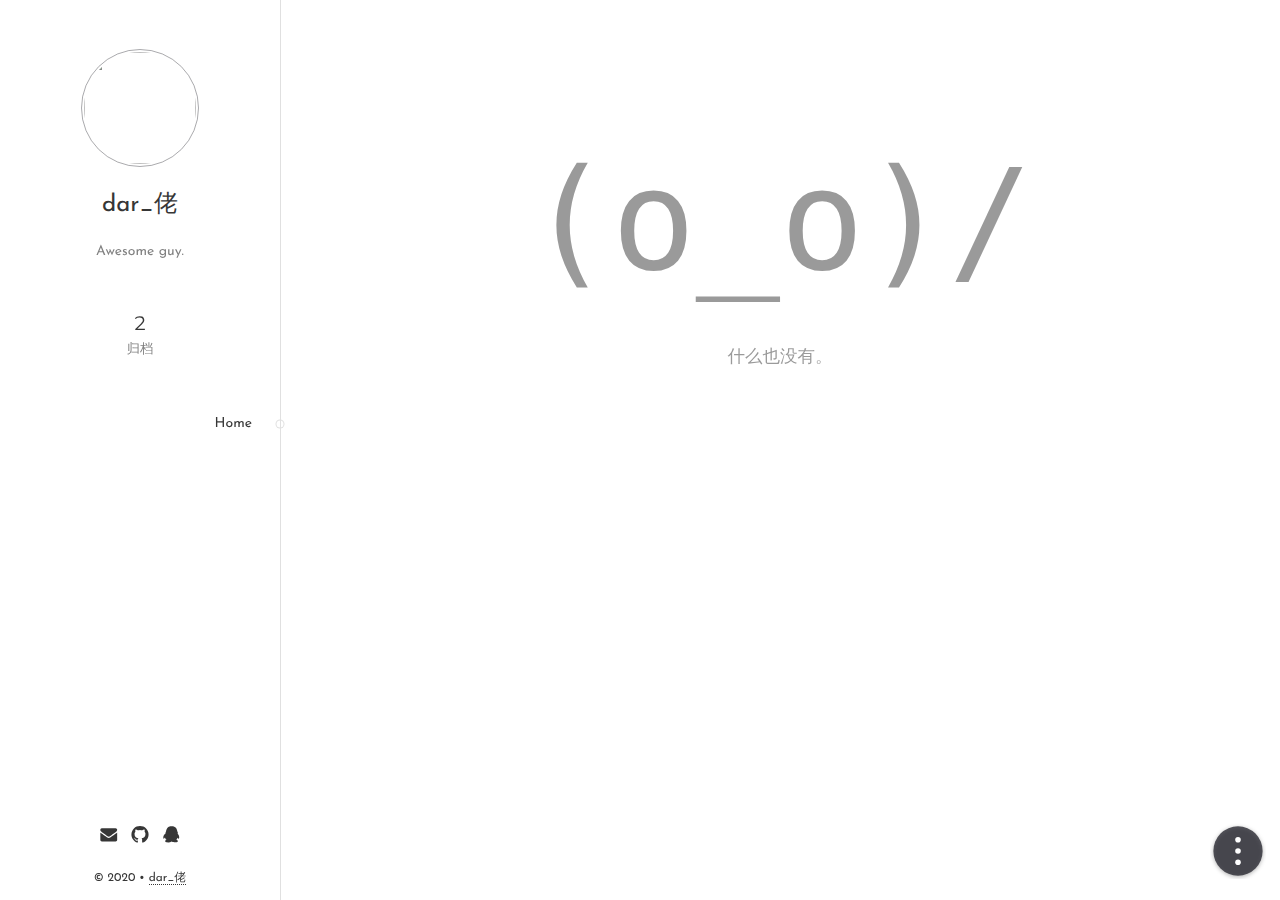
==== 404/index.html @ e0411296 "Site updated: 2020-01-14 21:13:53" ====
<!doctype html>
<html lang="zh-Hans">
<head>
<meta charset="utf-8">
<title>dar_佬 de 领域</title>
<base href="/">
<meta name="viewport" content="width=device-width, initial-scale=1, maximum-scale=1, user-scalable=0">
<link rel="canonical" href="https://darlao.me/404/">
<link rel="icon" type="image/x-icon" href="https://i.loli.net/2020/01/14/TtVxizpFGPAde8N.png">

<meta property="og:type" content="website">
<meta property="og:title" content="404">
<meta property="og:url" content="https://darlao.me/404/index.html">
<meta property="og:site_name" content="dar_佬 de 领域">
<meta property="og:image" content="https://i.loli.net/2020/01/14/73ZXDLrAFW1jOqb.jpg">
<meta property="article:author" content="dar_佬">
<meta name="twitter:card" content="summary">
<meta name="twitter:image" content="https://i.loli.net/2020/01/14/73ZXDLrAFW1jOqb.jpg">


<link href="//fonts.googleapis.com/css?family=Baloo+Bhaijaan|Inconsolata|Josefin+Sans|Montserrat" rel="stylesheet">
<link href="/styles.f6e745592a9a46992ff6.css" rel="stylesheet">

<link rel="stylesheet" href="/theme.77fcb58ab9655806707a.css">


<script src="/config.6e4b1f16cfb32d390368.js"></script>


<meta name="generator" content="Hexo 4.2.0"></head>
<body lang="zh-Hans">
<is-a></is-a>
<script src="https://cdn.bootcss.com/jquery/3.4.1/jquery.min.js"></script>
<script src="https://cdn.bootcss.com/jqueryui/1.12.1/jquery-ui.min.js"></script>
<script src="https://cdn.jsdelivr.net/gh/gaowanliang/gaowanliang.github.io/assets/autoload.min.js"></script>
<script src="/runtime.ee6f73bc31187f12810a.js"></script>
<script src="/polyfills.14df1390f4da8e838f05.js"></script>
<script src="/main.0c926d87f8cb6ab96db0.js"></script>
</body>
</html>
---- styles.f6e745592a9a46992ff6.css ----
body,html{height:100%}@media print{body,html{height:auto}}html{font-size:14px}@media screen and (max-width:359px){html{font-size:12px}}body{margin:0;font-family:sans-serif;text-rendering:geometricPrecision;-webkit-font-smoothing:antialiased;-webkit-text-size-adjust:100%}@media print{body{background:none!important;color:#000!important}}h1,h2,h3,h4,h5,h6{font-weight:400;line-height:1.5}h1{font-size:1.78571rem}h2{font-size:1.42857rem}h3{font-size:1.28571rem}h4{font-size:1.14286rem}h5,h6{font-size:1rem}a{color:inherit;text-decoration:none;cursor:pointer}canvas,iframe,video{display:block;margin:auto;max-width:100%}img{max-width:100%}blockquote{margin:0;padding:0}table{border-spacing:0;border-collapse:collapse;font-size:inherit}td,th{padding:0}code,pre{font-size:85%;-webkit-font-smoothing:initial;-moz-osx-font-smoothing:initial}code{padding:.2em .4em;border-radius:3px}pre{padding:.75rem 1rem;line-height:1.6;border:1px solid;border-color:inherit}pre pre{border:0}pre code{background:none;margin:0;padding:0;color:inherit}:focus{outline:none}::-webkit-scrollbar{width:8px;height:6px}@media (max-width:675px){::-webkit-scrollbar{width:0;height:0;background:none}}::-webkit-scrollbar-thumb{border-radius:3px}input{border:0;background:none;color:inherit;font-family:inherit;line-height:1.4}input::-webkit-input-placeholder{color:inherit;opacity:.5}@font-face{font-weight:400;font-style:normal;font-family:Icon;src:url([data-uri]) format("woff")}.bf:before{color:inherit;text-transform:none;font-style:normal;font-family:Icon}.icon-exit:before{content:"\E928"}.icon-external:before{content:"\E929"}.icon-check:before{content:"\E92A"}.icon-circle:before{content:"\E92B"}.icon-link:before{content:"\E906"}.icon-at:before{content:"\E927"}.icon-image:before{content:"\E905"}.icon-loader:before{content:"\E902"}.icon-author:before{content:"\E900"}.icon-cate:before{content:"\E901"}.icon-hash:before{content:"\E903"}.icon-dot:before{content:"\E904"}.icon-next:before{content:"\E907"}.icon-previous:before{content:"\E908"}.icon-down:before{content:"\E909"}.icon-up:before{content:"\E90A"}.icon-search:before{content:"\E90B"}.icon-calendar:before{content:"\E90C"}.icon-eye:before{content:"\E90D"}.icon-clock:before{content:"\E90E"}.icon-sidebar:before{content:"\E926"}.icon-toc:before{content:"\E925"}.icon-wechat:before{content:"\E91C"}.icon-paypal:before{content:"\E919"}.icon-bitcoin:before{content:"\E91B"}.icon-soundcloud:before{content:"\E90F"}.icon-pinterest:before{content:"\E91A"}.icon-youtube:before{content:"\E916"}.icon-tumblr:before{content:"\E914"}.icon-linkedin:before{content:"\E915"}.icon-myspace:before{content:"\E917"}.icon-disqus:before{content:"\E918"}.icon-hangouts:before{content:"\E910"}.icon-email:before{content:"\E911"}.icon-facebook:before{content:"\E912"}.icon-dribbble:before{content:"\E913"}.icon-telegram:before{content:"\E91D"}.icon-qq:before{content:"\E91E"}.icon-instagram:before{content:"\E91F"}.icon-weibo:before{content:"\E920"}.icon-googleplus:before{content:"\E921"}.icon-feed:before{content:"\E922"}.icon-twitter:before{content:"\E923"}.icon-github:before{content:"\E924"}.bk{position:relative}.bg{position:fixed;top:0;left:0;z-index:1;overflow-x:hidden;overflow-y:auto;-webkit-overflow-scrolling:touch;width:100%;height:100%}.bg img{position:absolute;transition:transform .3s cubic-bezier(.2,0,.2,1);-ms-transform-origin:0 0;transform-origin:0 0;cursor:inherit}.bg:after{content:"";position:fixed;left:0;right:0;bottom:0;top:0;z-index:-1;transition:opacity .3s;opacity:0}.bh{cursor:zoom-out}.bh:after{opacity:1}.bi{word-wrap:break-word;line-height:1.8}.bi h2,.bi h3,.bi h4,.bi h5,.bi h6{margin:2rem 0 1rem;font-weight:700}.bi h2 a:last-child,.bi h3 a:last-child,.bi h4 a:last-child,.bi h5 a:last-child,.bi h6 a:last-child{visibility:hidden;border:0}.bi h2 a:last-child:active,.bi h2 a:last-child:focus,.bi h2 a:last-child:hover,.bi h3 a:last-child:active,.bi h3 a:last-child:focus,.bi h3 a:last-child:hover,.bi h4 a:last-child:active,.bi h4 a:last-child:focus,.bi h4 a:last-child:hover,.bi h5 a:last-child:active,.bi h5 a:last-child:focus,.bi h5 a:last-child:hover,.bi h6 a:last-child:active,.bi h6 a:last-child:focus,.bi h6 a:last-child:hover{color:inherit}.bi h2 a:last-child:active:after,.bi h2 a:last-child:focus:after,.bi h2 a:last-child:hover:after,.bi h3 a:last-child:active:after,.bi h3 a:last-child:focus:after,.bi h3 a:last-child:hover:after,.bi h4 a:last-child:active:after,.bi h4 a:last-child:focus:after,.bi h4 a:last-child:hover:after,.bi h5 a:last-child:active:after,.bi h5 a:last-child:focus:after,.bi h5 a:last-child:hover:after,.bi h6 a:last-child:active:after,.bi h6 a:last-child:focus:after,.bi h6 a:last-child:hover:after{opacity:1;transition:opacity .15s}.bi h2 a:last-child:after,.bi h3 a:last-child:after,.bi h4 a:last-child:after,.bi h5 a:last-child:after,.bi h6 a:last-child:after{padding-left:.2em;content:"\E906";vertical-align:-16%;font-style:normal;font-family:Icon;line-height:1;opacity:.63}.bi h2:active a,.bi h2:focus a,.bi h2:hover a,.bi h3:active a,.bi h3:focus a,.bi h3:hover a,.bi h4:active a,.bi h4:focus a,.bi h4:hover a,.bi h5:active a,.bi h5:focus a,.bi h5:hover a,.bi h6:active a,.bi h6:focus a,.bi h6:hover a{visibility:visible}.bi>iframe,.bi>video{margin:2em auto}.bi img{vertical-align:text-bottom}.bi hr{margin:2.5em auto;width:4px;height:4px;border:0;border-radius:3px;background-color:currentColor;box-shadow:1em 0 0 0 currentColor,-1em 0 0 0 currentColor}.bi blockquote{position:relative;margin:2em 0;padding-left:24px}.bi blockquote:before{position:absolute;left:0;top:0;width:4px;bottom:0;background-color:currentColor;content:"";opacity:.2}.bi blockquote footer cite{word-break:break-all}.bi blockquote footer cite:before{padding:0 .3em;content:"\2014"}@media print{.bi blockquote{margin:2em 1em;font-style:italic;color:#555}}.bi ol,.bi ul{padding-left:2em}.bi ol>li{list-style-type:decimal}.bi ol>li>ol>li{list-style-type:lower-alpha}.bi ol>li>ol>li>ol>li{list-style-type:lower-roman}.bi a{border-bottom:1px dotted;transition:color .15s,border-color .15s,opacity .15s}.bi a:active,.bi a:focus,.bi a:hover{border-bottom-style:solid}.bi>pre{overflow-x:auto}.bi>pre code{color:inherit;background-color:inherit}@media print{.bi{line-height:1.5}.bi a{border-bottom:0}.bi a[href^=http]:after,.bi a[href^=https] .bi a[href^="//"]:after{content:" ("attr(href)")"}}.bj:first-letter{float:left;margin:.3rem .4rem 0 0;font-size:2.9rem;line-height:1}@media print{.bj:first-letter{font-size:2.6rem}}.article-img{display:block;margin:auto;cursor:zoom-in}.article-img+figcaption{display:block;margin-top:.75em;text-align:center;font-size:.85em;opacity:.63}.article-bounded{margin:1.5em 0;border-color:inherit}.article-bounded>div{overflow-x:auto}@media print{.article-bounded>div{box-shadow:none!important;overflow-x:visible}}@media (max-width:675px){.article-bounded{overflow-x:auto;margin:1.5em -1.5rem}.article-bounded>div{display:table;overflow-x:inherit;padding:0 1.5rem;min-width:100%;box-shadow:none!important}}.article-table{border-color:inherit}.article-table table{margin:auto;min-width:100%;border-color:inherit}.article-table td,.article-table th{padding:.5em 1em;border:1px solid;border-color:inherit}.article-table td:first-child,.article-table th:first-child{border-left-width:0}@media (max-width:675px){.article-table td:first-child,.article-table th:first-child{border-left-width:1px}}.article-table th{text-align:inherit;white-space:nowrap;font-weight:700}.article-table td{white-space:pre}.article-table th[align=center]{text-align:center}.article-table th[align=right]{text-align:right}@media print{.article-table{text-align:center}.article-table table{display:inline-table;min-width:auto;border:1px solid;text-align:left}.article-table td,.article-table th{white-space:normal;border:1px solid;padding:.5em}.article-table tr:nth-child(2n){background:none!important}}.highlight{position:relative;margin:1em 0}.highlight>div{overflow-x:auto}.highlight code{background:none}.highlight pre{margin:0;border:0}@media print{.highlight pre{padding-left:0;padding-right:0;white-space:pre-wrap}}.highlight .gutter{text-align:right;-webkit-user-select:none;-moz-user-select:none;-ms-user-select:none;user-select:none}.highlight .gutter pre{padding:.75rem .25rem .75rem .75rem}@media print{.highlight .gutter{display:none}}.highlight figcaption{padding:.5rem 1rem;font-size:85%}.highlight figcaption a{float:right;border:0}@media print{.highlight figcaption{padding-left:0;padding-right:0}}.highlight .emphasis{font-style:italic}.highlight .strong{font-weight:700}@media print{.highlight{border:0!important}}.gist .gist-meta{background:none!important}.gist .gist-file{border-color:#eee!important;border-radius:3px!important}.gist .gist-data{padding:.4em 0!important;border-color:#eee!important;border-radius:3px 3px 0 0!important}.bl{display:block;overflow-x:hidden}.bl,.bn{position:relative;height:100%}.bn{margin-left:280px;-ms-transform-origin:0 42%;transform-origin:0 42%}@media (max-width:975px){.bn{margin:0}}@media print{.bn{margin:0}}.bm,.br{height:100%}.br{overflow-y:auto;-webkit-overflow-scrolling:touch}.bq{position:relative;display:block}@media (min-width:676px){.bq{margin:2rem auto;max-width:660px;min-width:640px}}@media print{.bq{margin:0 auto;max-width:680px}}.bp{position:absolute;top:0;right:0;left:0;height:100%}@media (max-width:675px){.bo:before{position:absolute;top:1.6rem;bottom:1.6rem;left:-1.6rem;z-index:-1;width:100%;background-color:hsla(0,0%,100%,.2);content:""}.bo .br,.bo:before{border-radius:.85rem}.bo .br{overflow-y:hidden;transition:border-radius .4s}}.bs{position:relative;display:block;margin-left:1.5rem;padding:.5rem 0;line-height:2rem;transition:color .15s}.bs:before{position:absolute;top:1.5rem;left:-1rem;content:"-";opacity:.63;-ms-transform:translateY(-50%);transform:translateY(-50%)}.bu{float:left;padding-right:.5rem;white-space:nowrap;letter-spacing:1px;font-size:.85rem;opacity:.63}.bt{display:table-cell;font-size:1.15rem}.bv{padding:2px;width:8rem;height:8rem;border:1px solid;border-radius:50%;vertical-align:bottom}@media (max-width:675px){.bv{border-color:hsla(0,0%,100%,.618)!important}}.bw{display:block}.bx{border-radius:6px;padding:2.15rem}@media (max-width:675px){.bx{border-radius:0;padding:1.5rem}}.by{position:relative;display:block;padding:1rem 2.15rem 2.15rem}@media (max-width:675px){.by{padding:1rem 1.5rem 1.5rem}}@media print{.by{display:none}}.bz{display:block;padding:1rem;border-radius:3px;text-align:center;line-height:1.8;transition:background-color .15s;-webkit-user-select:none;-moz-user-select:none;-ms-user-select:none;user-select:none}.bz:active,.bz:focus,.bz:hover{color:#fff}.ca{padding-bottom:4rem;line-height:1.6}.cb{display:block;margin:2rem 0;padding:1rem 1.5rem;border-left:3px solid rgba(0,0,0,0);border-radius:3px;word-break:break-word;line-height:1.8}@media print{.cb{display:none}}.cf{margin:0;padding:0}.cd{overflow:hidden;list-style:none}.ce{float:left}.ce span{margin:0 .6em 0 .2em}.cc{display:table-cell}.cg{position:fixed;right:1rem;bottom:1.5rem;z-index:1;color:#fff;text-align:center;-webkit-tap-highlight-color:transparent}@media print{.cg{display:none}}.ci{width:4rem;height:4rem;cursor:pointer}.cj{-webkit-animation:1s both;animation:1s both;-webkit-animation-name:ch;animation-name:ch}.co{z-index:-1;display:block;width:4rem;height:4rem}.cl{transform:translate3d(2rem,2rem,0)}.cl circle{transition:all .15s cubic-bezier(0,0,.382,1.618);fill:#fff}.cm{font-size:1.2rem;line-height:1;-ms-transform:translateY(.382em);transform:translateY(.382em);fill:#fff;text-anchor:middle}.cm tspan{font-size:.75rem;font-family:inherit}.cn{opacity:.9;-ms-transform:rotate(-90deg);transform:rotate(-90deg);-ms-transform-origin:50% 50%;transform-origin:50% 50%;stroke-width:1px;fill:none}.ck{opacity:.8}.cp span{position:absolute;z-index:-1;width:2.8rem;height:2.8rem;border-radius:50%;background-color:rgba(0,0,0,.8);box-shadow:0 2px 4px 1px rgba(0,0,0,.2);font-size:1.5rem;line-height:2.8rem;opacity:0;cursor:pointer;transition:.4s cubic-bezier(0,0,.382,1.618);transition-property:transform,opacity}.cp span:before{font-size:inherit}.cp span:nth-child(3n-2){top:0;right:0}.cp span:nth-child(3n-1){top:0;left:0}.cp span:nth-child(3n){bottom:0;left:0}.cq span{opacity:1}.cq span:first-child{transform:translate3d(0,-140%,0)}.cq span:nth-child(2){transform:translate3d(-98.99495%,-98.99495%,0)}.cq span:nth-child(3){transform:translate3d(-140%,0,0)}.cq span:nth-child(4){transform:translate3d(0,-280%,0)}.cq span:nth-child(5){transform:translate3d(-107.15136%,-258.68627%,0)}@-webkit-keyframes ch{to{transform:rotateY(1turn)}}@keyframes ch{to{transform:rotateY(1turn)}}.cw{display:-ms-flexbox;display:flex;-ms-flex-pack:center;justify-content:center;margin:2rem 0}.cw,.cx{text-align:center}.cx{margin:0 2px;width:2.4rem;height:2.4rem;border-radius:50%;line-height:2.4rem}.cx:active,.cx:focus,.cx:hover,.cy{color:#fff}.cy,.cz{pointer-events:none}.cz:before{content:"\E904";font-family:Icon}.db:before{content:"\E908";font-family:Icon}.da:before{content:"\E907";font-family:Icon}.dc{display:block;overflow:hidden;margin-bottom:1.75rem;border-radius:6px}@media (max-width:675px){.dc{margin:1rem}}.di{margin:0;font-weight:400;-webkit-tap-highlight-color:transparent}.di a{padding:1.5rem 1.5rem 0;transition:color .15s}.dh,.di a{display:block}.dd{padding:0 1.5rem;opacity:.8}.de{margin:1em 1.5rem 0;padding-bottom:1.5rem;opacity:.63}.df{display:inline-block;margin-right:1rem}.dg{margin-right:.4rem}.dj{position:relative;display:block;margin:4rem 0 1.5rem;text-align:center}@media print{.dj{display:none}}.do{margin:0;font-size:1.1rem;line-height:2}.dl{display:inline-block;padding-top:1rem}.dm{overflow:hidden;border:1px solid;border-color:inherit;border-radius:6px;box-shadow:3px 4px 11px rgba(42,43,51,.1);-webkit-animation:.2s both;animation:.2s both;-webkit-animation-name:dk;animation-name:dk}.dn{position:absolute;right:0;bottom:3.6rem;left:0;margin:auto;max-width:24rem;border-color:inherit}.dm div{padding:1rem 1.5rem;text-align:left;line-height:1.5}@media (max-width:675px){.dm div{padding:1rem}}.dm a{border-radius:3px;transition:background-color .15s,color .15s}.dp{position:relative;padding:0 1rem;border-color:inherit;font-size:1.1rem;transition:color .15s}.dp,.dq{display:inline-block}.dq{box-sizing:border-box;border:1px solid;border-color:inherit;border-radius:2.6rem;white-space:nowrap;font-size:.85rem;line-height:2.6rem}.dp:after{position:absolute;top:50%;right:0;height:1.4rem;border-left:1px solid;border-color:inherit;content:"";-ms-transform:translateY(-50%);transform:translateY(-50%)}.dp:first-child{padding-left:1.25rem}.dp:last-child{padding-right:1.25rem}.dp:last-child:after{content:none}.dp:before{vertical-align:middle;font-size:1.4rem}@-webkit-keyframes dk{0%{transform:translate3d(0,1rem,0);opacity:0}to{transform:none;opacity:1}}@keyframes dk{0%{transform:translate3d(0,1rem,0);opacity:0}to{transform:none;opacity:1}}.cr,.ct{display:block}.ct{width:100%}.cu{position:relative;display:block;text-align:center}.cu:before{position:absolute;top:50%;left:50%;margin:-.7em 0 0 -.7em;color:inherit;content:"\E902";font-style:normal;font-size:1.4rem;font-family:Icon;opacity:.63;-webkit-animation:1.75s linear infinite;animation:1.75s linear infinite;-webkit-animation-name:cs;animation-name:cs}.cv:before{content:"\E905";-webkit-animation:none;animation:none}@-webkit-keyframes cs{0%{transform:rotate(0)}to{transform:rotate(1turn)}}@keyframes cs{0%{transform:rotate(0)}to{transform:rotate(1turn)}}.dr{position:fixed;top:0;bottom:0;left:0;border-right:1px solid}@media (max-width:975px){.dr{opacity:0;z-index:0}}@media (max-width:675px){.dr{border:0;color:#fff}}@media print{.dr{display:none}}.eb{position:relative;overflow-y:auto;-webkit-overflow-scrolling:touch;margin-right:-1rem;padding-right:1rem;height:100%;width:280px}@media (max-width:675px){.eb{padding-right:1.6rem}}.eb::-webkit-scrollbar{width:0;height:0}.ec{padding:1px 0}.ds{margin:1rem 1rem .5rem;border-radius:6px;text-align:center}@media (max-width:675px){.ds{border:0;background:none!important}}.dt{display:inline-block;margin-top:2.4rem}.dv{display:block;margin:1.5rem 0;white-space:nowrap;font-size:1.714285rem;transition:color .15s}@media (max-width:675px){.dv{color:#fff!important}}.du{padding:0 1.5rem 1.5rem;line-height:1.5;opacity:.63}.eg{display:-ms-flexbox;display:flex;-ms-flex-pack:distribute;justify-content:space-around;margin:0 1rem;padding:0 1rem;border-radius:6px;text-align:center;white-space:nowrap;-webkit-tap-highlight-color:transparent;-webkit-user-select:none;-moz-user-select:none;-ms-user-select:none;user-select:none}@media (max-width:675px){.eg{background:none!important}}.eh{position:relative;padding:1.25rem 0;min-width:24%;border-radius:6px}.eh:after{position:absolute;right:0;bottom:0;left:0;margin:auto;width:62%;height:.3rem;content:"";transition:transform .4s;-ms-transform:scaleY(0);transform:scaleY(0);-ms-transform-origin:bottom center;transform-origin:bottom center;border-radius:3px 3px 0 0;background-color:currentColor}.eh span{display:block;margin:0 .5rem;line-height:1}.eh span:first-child{margin-bottom:.75rem;font-size:1.4rem}.eh span:last-child{font-size:.95rem;opacity:.63}@media (max-width:675px){.eh:after{left:-.2rem;right:-.2rem;top:.5rem;bottom:.5rem;width:auto;height:auto;border-radius:6px;background-color:hsla(0,0%,100%,.1)!important}}.eh:active:after,.eh:focus:after,.eh:hover:after,.ei:after{-ms-transform:scaleX(1);transform:scaleX(1)}@media (max-width:675px){.eh:active,.eh:focus,.eh:hover,.ei{color:#fff!important}}.ed{margin:2rem 0 3rem;-webkit-tap-highlight-color:transparent;-webkit-user-select:none;-moz-user-select:none;-ms-user-select:none;user-select:none}.ee{position:relative;display:block;padding-right:2rem;text-align:right;text-transform:capitalize;line-height:3rem;border-color:inherit;transition:all .15s}.ee:after{position:absolute;top:50%;right:0;width:7px;height:7px;border-radius:50%;content:"";-ms-transform:translate(50%,-50%);transform:translate(50%,-50%)}@media (max-width:675px){.ee{padding-left:3rem;text-align:left}.ee:before{position:absolute;top:0;right:0;width:100%;height:100%;background:linear-gradient(90deg,hsla(0,0%,100%,.1),rgba(0,0,0,0))!important;content:"";transition:transform .4s;-ms-transform:scaleX(0);transform:scaleX(0);-ms-transform-origin:0 50%;transform-origin:0 50%}.ee:after{content:none}}.ee:active,.ee:focus,.ee:hover,.ef{font-size:1.168rem}.ee:active:after,.ee:focus:after,.ee:hover:after,.ef:after{background-image:none}@media (max-width:675px){.ee:active,.ee:focus,.ee:hover,.ef{font-size:inherit;color:#fff!important}.ee:active:before,.ee:focus:before,.ee:hover:before,.ef:before{-ms-transform:scaleX(1);transform:scaleX(1)}}.dw{padding:1rem 1rem .75rem;text-align:center;line-height:1.4em}.dw>p{margin:.25rem 0 0;font-size:.85rem}.dw>p a{border-color:inherit}@media (max-width:675px){.dw>p a:active,.dw>p a:focus,.dw>p a:hover{color:#fff;border-color:#fff}}.dy+.dy:before{padding:0 .8rem;content:"|"}.dx{position:absolute;right:1rem;bottom:0;left:0}.dz{margin:0 1rem 1rem;-webkit-user-select:none;-moz-user-select:none;-ms-user-select:none;user-select:none}.ea{display:inline-block;font-size:0;transition:color .15s}.ea:before{margin:0 .4rem;font-size:1.428rem;line-height:1.5}@media (max-width:675px){.ea:active,.ea:focus,.ea:hover{color:#fff!important}}.ej{display:inline-block;margin:0 1rem 1rem 0}.ek{display:block;padding:0 1em;border-radius:3px;line-height:2.4;transition:background-color .15s}.ek:before{margin-right:.2em;content:"\E903";vertical-align:-.1em;font-size:.85em;font-family:Icon;line-height:inherit}.ek :active,.ek:focus,.ek:hover{color:#fff}.el{position:fixed;top:0;right:0;bottom:0;overflow-y:auto;-webkit-overflow-scrolling:touch;-webkit-user-select:none;-moz-user-select:none;-ms-user-select:none;user-select:none;padding:1rem 0;width:252px;transform:translate3d(252px,0,0)}@media print{.el{display:none}}.em{box-shadow:-2px 0 3px rgba(0,0,0,.1)}.en{position:relative;margin:0;padding:0 0 0 1.5em}.eo{padding:0}.eo:before{position:absolute;top:.5em;bottom:.5em;left:1px;width:2px;content:"";transition:transform .4s;-ms-transform:scaleY(0);transform:scaleY(0);-ms-transform-origin:center top;transform-origin:center top}.ep:before{-ms-transform:scaleX(1);transform:scaleX(1)}.eq{display:block;padding:.5em 1em;line-height:1.4}.eq code{white-space:nowrap}.er{float:left;margin-right:4px;font-size:.9rem}.es{display:table-cell}.et{display:block;text-align:center;opacity:.5}.eu{margin:10rem 0 3rem;border:0;font-size:10rem;font-family:monospace}@media (max-width:675px){.eu{font-size:6rem}}.ev{font-size:1.25rem}.ew{display:block}.ez{border-radius:6px;padding:2.15rem}@media (max-width:675px){.ez{border-radius:0;padding:1.5rem}}.fa{position:relative;padding:2.15rem 0;border-color:inherit}@media (max-width:675px){.fa{padding:1.5rem 0}}.fa:first-of-type{margin-top:-2.15rem}@media (max-width:675px){.fa:first-of-type{margin-top:-1.5rem}}.fa:last-of-type{margin-bottom:-2.15rem;padding-bottom:6rem}@media (max-width:675px){.fa:last-of-type{margin-bottom:-1.5rem}}.fa:before{position:absolute;top:0;left:1.5rem;height:100%;border-left:1px solid;border-color:inherit;content:""}.fb{margin:0;line-height:2.4em}.ex,.fb{position:relative}.ex{padding-left:3rem}.ex:hover .ey:after{opacity:1}.ey{top:1.5rem;left:1.5rem;padding:0 .6em;border-radius:2em;color:#fff;text-transform:uppercase;font-weight:600;line-height:2;transform:translate3d(-50%,-50%,0) scale3d(.75,.75,1)}.ey,.ey:after{position:absolute}.ey:after{top:0;right:0;bottom:0;left:0;z-index:-1;border-radius:inherit;content:"";opacity:.63;transition:opacity .4s}.fc{display:block;position:relative;overflow-x:auto;overflow-y:hidden;white-space:nowrap;border-radius:6px}@media (max-width:675px){.fc{border-radius:0}}.fc ::-webkit-scrollbar{width:0;height:0}.ff{padding-bottom:.3rem}.fd{position:relative;display:inline-block;padding:0 2rem;font-size:1.2rem;line-height:3.8;border-color:inherit}.fd:after{margin-left:.5rem;padding:2px 5px;border-radius:3px;border:1px solid;border-color:inherit;content:attr(count);font-size:.85rem}.fd:before{position:absolute;right:0;bottom:0;left:0;margin:auto;width:38%;height:.3rem;content:"";transition:transform .4s;-ms-transform:scaleY(0);transform:scaleY(0);-ms-transform-origin:bottom center;transform-origin:bottom center;border-radius:3px 3px 0 0;background-color:currentColor}.fd:active:before,.fd:focus:before,.fd:hover:before,.fe:before{-ms-transform:scaleX(1);transform:scaleX(1)}.fg{display:block;overflow:hidden;border-radius:6px}@media (max-width:675px){.fg{border-radius:0}}@media print{.fg{background:#fff}}.fi{text-align:center}@media print{.fi{display:none}}.fk{margin:0;padding:4.3rem 2.15rem 2.15rem}.fj{margin-top:-1rem;line-height:2;opacity:.5}.fh{position:relative;padding:.80625rem 2.15rem 2.15rem}@media (max-width:675px){.fh{padding:.5625rem 1.5rem 1.5rem}}@media print{.fh{padding:0}.fh:before{display:block;margin:1rem 0 4rem;content:attr(data-title);text-align:center;font-size:2.2rem}}.fl{display:block;overflow:hidden;border-radius:6px}@media (max-width:675px){.fl{border-radius:0}}@media print{.fl{background:#fff}}.fv{position:relative}@media (max-width:675px){.fv{border-radius:0}}@media print{.fv{display:none}}.fx,.gf{margin:0}.fx{line-height:2}.fy{display:inline-block;margin-right:1rem;transition:color .15s}.fy:before{margin-right:.4rem;font-family:Icon}.gb:before{content:"\E90C"}.fz:before{content:"\E900"}.ga:before{content:"\E901"}.fo{position:relative;padding:.80625rem 2.15rem 2.15rem}@media (max-width:675px){.fo{padding:.5625rem 1.5rem 1.5rem}}@media print{.fo{margin:2rem 4rem;padding:0}.fo:before{display:block;margin:1rem 0 4rem;content:attr(data-title);text-align:center;font-size:2.2rem}}.fp{padding:0 2.15rem}@media (max-width:675px){.fp{padding:0 1.5rem}}@media print{.fp{display:none}}.fu{padding-bottom:1rem}.fq{display:-ms-flexbox;display:flex;padding:1.5rem 0;border-top:1px solid;border-color:inherit;line-height:1.5}@media (max-width:675px){.fq{padding-top:1rem}}.fr{position:relative;-ms-flex:1;flex:1;padding:0 1rem}.fr:after,.fr:before{position:absolute;top:0;font-size:1.4rem;font-family:Icon;line-height:1}.ft:before{left:-.5rem;content:"\E908"}.fs{text-align:right}.fs:after{right:-.5rem;content:"\E907"}.fw .gf{padding:4.3rem 2.15rem 2.15rem}.fw .fx{padding:0 2.15rem;line-height:3}@media (max-width:675px){.fw .fx{padding:0 1.5rem}}.gd{padding-top:37%;background-position:50%;background-size:cover;color:#fff}@media (max-width:675px){.gd{padding-top:30%}}.gd .fx{background-color:rgba(0,0,0,0)}.gd .gc{padding:2.5rem 2.15rem 1rem;background:rgba(0,0,0,.25);background:linear-gradient(180deg,rgba(0,0,0,0),rgba(0,0,0,.75))}@media (max-width:675px){.gd .gc{padding:2rem 1.5rem 1rem}}.ge{margin:.7rem 0 1rem;height:2px;border:0;background:#fff;opacity:.5;-webkit-animation:.4s both;animation:.4s both;-webkit-animation-name:fn;animation-name:fn}@media (max-width:675px){.ge{margin:.5rem 0 1rem}}@-webkit-keyframes fn{0%{transform:scale3d(.8,.8,1)}to{transform:none}}@keyframes fn{0%{transform:scale3d(.8,.8,1)}to{transform:none}}.fm,.hb{display:block}.hf{border-radius:6px;padding:2.15rem}@media (max-width:675px){.hf{border-radius:0;padding:1.5rem}}.he{margin:0 0 1.5rem}.hc{display:block;border-radius:6px;padding:2.15rem}@media (max-width:675px){.hc{border-radius:0;padding:1.5rem}}.hd{margin:0 0 1.5rem}.gg{display:block}.gh{position:fixed;top:0;right:0;left:0;z-index:1;overflow-y:auto;height:100%;background-color:rgba(0,0,0,.2)}.gh .gz{margin:3rem auto 2rem;max-width:660px;-webkit-animation:.2s both;animation:.2s both;-webkit-animation-name:gi;animation-name:gi}@media (max-width:675px){.gh .gz{margin:0;max-width:none}}.gw{display:-ms-flexbox;display:flex;padding:.25rem .5rem;white-space:nowrap;border-radius:6px}@media (max-width:675px){.gw{border-radius:0;padding:0 .25rem;max-height:4rem}}.gx{margin-bottom:5px}@media (max-width:675px){.gx{margin-bottom:0;border-bottom:1px solid;border-color:inherit}}.gy{padding:1rem;font-size:1.5rem;opacity:.5;transition:opacity .15s}.gy:active,.gy:focus,.gy:hover{opacity:1}.gt{display:-ms-flexbox;display:flex;-ms-flex-direction:row-reverse;flex-direction:row-reverse;-ms-flex-positive:1;flex-grow:1}.gu{padding:1rem;font-size:1.5rem;opacity:.5;transition:opacity .15s}.gv{-ms-flex-positive:1;flex-grow:1;font-size:1.2rem}.gt:hover .gu,.gv:focus+.gu{opacity:1}.ha{overflow:hidden;padding-bottom:1px;border-color:inherit;border-radius:6px}@media (max-width:675px){.ha{border-radius:0;overflow-y:auto;-webkit-overflow-scrolling:touch;max-height:calc(100vh - 4rem)}}.gj{border-color:inherit;padding:2.15rem}@media (max-width:675px){.gj{padding:1.5rem}}.gl{display:-ms-flexbox;display:flex;-ms-flex-pack:justify;justify-content:space-between;margin-top:-1rem;padding:1rem 0;font-size:1.2rem}.gm{border-bottom:2px dashed;border-color:inherit}.gk{height:1.5rem}.gn{position:relative;display:-ms-flexbox;display:flex;padding:1.5rem 0;border-bottom:1px solid;border-color:inherit}@media (max-width:675px){.gn{padding:1rem 0}}.gn:last-of-type{padding-bottom:0;border:0}.go{-ms-flex:1;flex:1}.gr{margin-right:1.5rem;width:6rem;height:6rem;border-radius:3px;background-position:50%;background-size:auto 100%}@media (max-width:675px){.gr{margin-right:1rem}}.gs{font-size:1.2rem;transition:color .15s}.gq,.gs{display:block}.gq{line-height:2.4;opacity:.63}.gp em,.gs em{color:#dc3545;font-style:normal}.gp{word-break:break-word}@-webkit-keyframes gi{0%{transform:translate3d(0,-4rem,0);opacity:0}to{transform:none;opacity:1}}@keyframes gi{0%{transform:translate3d(0,-4rem,0);opacity:0}to{transform:none;opacity:1}}
---- theme.77fcb58ab9655806707a.css ----
body{color:#363636}.y:after,.z{background:#fff}.x{border-color:#e0e0e0}.w:after{box-shadow:0 0 0 1px #e0e0e0}.article-bounded ::-webkit-scrollbar-thumb{background-color:#e0e0e0}.article-bounded ::-webkit-scrollbar-thumb:hover{background-color:#363636}.article-bounded>div{box-shadow:inset 0 0 0 1px #e0e0e0}body{font-family:'Josefin Sans','PingFang SC'}.bc{font-family:Baloo Bhaijaan,'Josefin Sans','PingFang SC'}.ba:after,.bb{font-family:Montserrat,'Josefin Sans','PingFang SC'}.highlight figcaption,code,pre{font-family:Inconsolata,monospace}.c:after,.d,body{background:url(https://i.loli.net/2020/01/14/WOy6H3jJESnIRLe.png)}@media (max-width:675px){.p{background:url(https://i.loli.net/2020/01/14/WOy6H3jJESnIRLe.png)}}::-moz-selection{background-color:#2a2b33;color:#fff}::selection{background-color:#2a2b33;color:#fff}::-webkit-scrollbar-thumb{background-color:rgba(42,43,51,.2)}::-webkit-scrollbar-thumb:hover{background-color:rgba(42,43,51,.8)}code{color:#2a2b33}.article-table tr:nth-child(2n),code{background-color:rgba(42,43,51,.05)}@media (max-width:675px){.v{background:#2a2b33}}.a:active,.a:focus,.a:hover,.q:active:before,.q:focus:before,.q:hover:before,.r:active:after,.r:focus:after,.r:hover:after,.s:before,.t:after,.u{background-color:#2a2b33}.o{background-color:rgba(42,43,51,.1)}.n{background-color:rgba(42,43,51,.05)}.l:active,.l:focus,.l:hover,.m{color:#2a2b33}.k{border-color:#2a2b33}.j{border-color:rgba(42,43,51,.4)}.h:active,.h:focus,.h:hover,.i{border-color:rgba(42,43,51,.2)}.g a:hover{border-color:#2a2b33;color:#2a2b33}.f{stroke:#2a2b33}.e{fill:#2a2b33}.highlight{border-radius:3px;color:#262b2f}.highlight .gutter{color:#95a5b3}.highlight figcaption{color:#363636}.highlight figcaption a,.highlight figcaption a:hover{color:#237dac}.highlight ::-webkit-scrollbar-thumb{background-color:#ffffff}.highlight ::-webkit-scrollbar-thumb:hover{background-color:#f3f6f7}.highlight ::-moz-selection{background-color:#f3f6f7;color:inherit}.highlight ::selection{background-color:#f3f6f7;color:inherit}.highlight .comment,.highlight .quote{color:#95a5b3}.highlight .deletion,.highlight .name,.highlight .regexp,.highlight .selector-class,.highlight .selector-id,.highlight .tag,.highlight .template-variable,.highlight .variable{color:#5d6c7b}.highlight .built_in,.highlight .builtin-name,.highlight .link,.highlight .literal,.highlight .meta,.highlight .number,.highlight .params,.highlight .type{color:#40464a}.highlight .attribute{color:#2980b9}.highlight .addition,.highlight .bullet,.highlight .string,.highlight .symbol{color:#be516e}.highlight .section,.highlight .title{color:#944770}.highlight .keyword,.highlight .selector-tag{color:#239371}.highlight{border:1px solid;border-color:inherit}.highlight figcaption{border-bottom:1px solid;border-color:inherit}
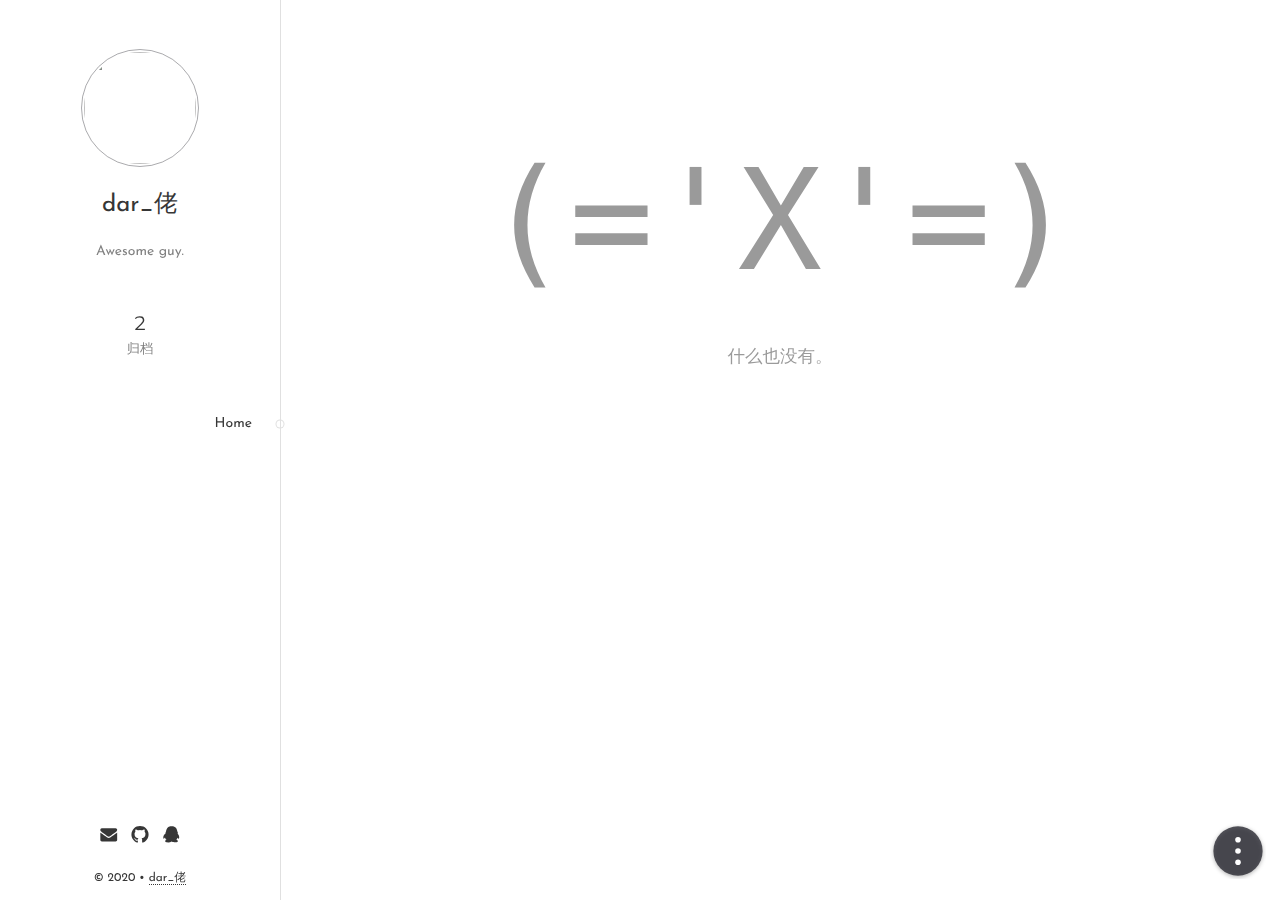
==== commit 40c1051a: "Site updated: 2020-01-15 20:50:03" ====
--- a/404/index.html
+++ b/404/index.html
@@ -24,7 +24,7 @@
 <link rel="stylesheet" href="/theme.77fcb58ab9655806707a.css">
 
 
-<script src="/config.6e4b1f16cfb32d390368.js"></script>
+<script src="/config.7c739fd3c6ac5d2f23b6.js"></script>
 
 
 <meta name="generator" content="Hexo 4.2.0"></head>
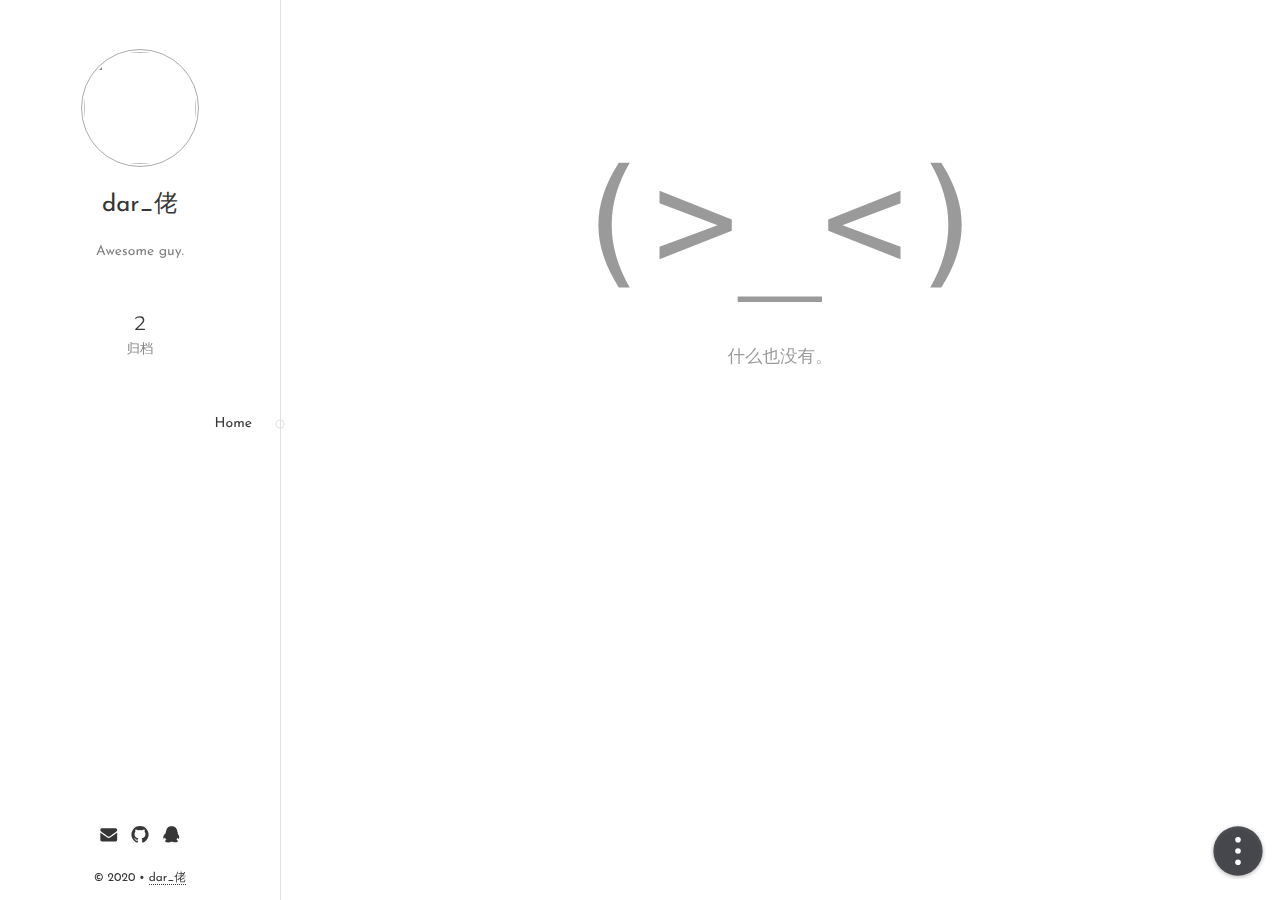
==== commit 81238df2: "Site updated: 2020-01-15 20:51:24" ====
--- a/404/index.html
+++ b/404/index.html
@@ -24,7 +24,7 @@
 <link rel="stylesheet" href="/theme.77fcb58ab9655806707a.css">
 
 
-<script src="/config.7c739fd3c6ac5d2f23b6.js"></script>
+<script src="/config.4ab95be2576b578c4356.js"></script>
 
 
 <meta name="generator" content="Hexo 4.2.0"></head>
